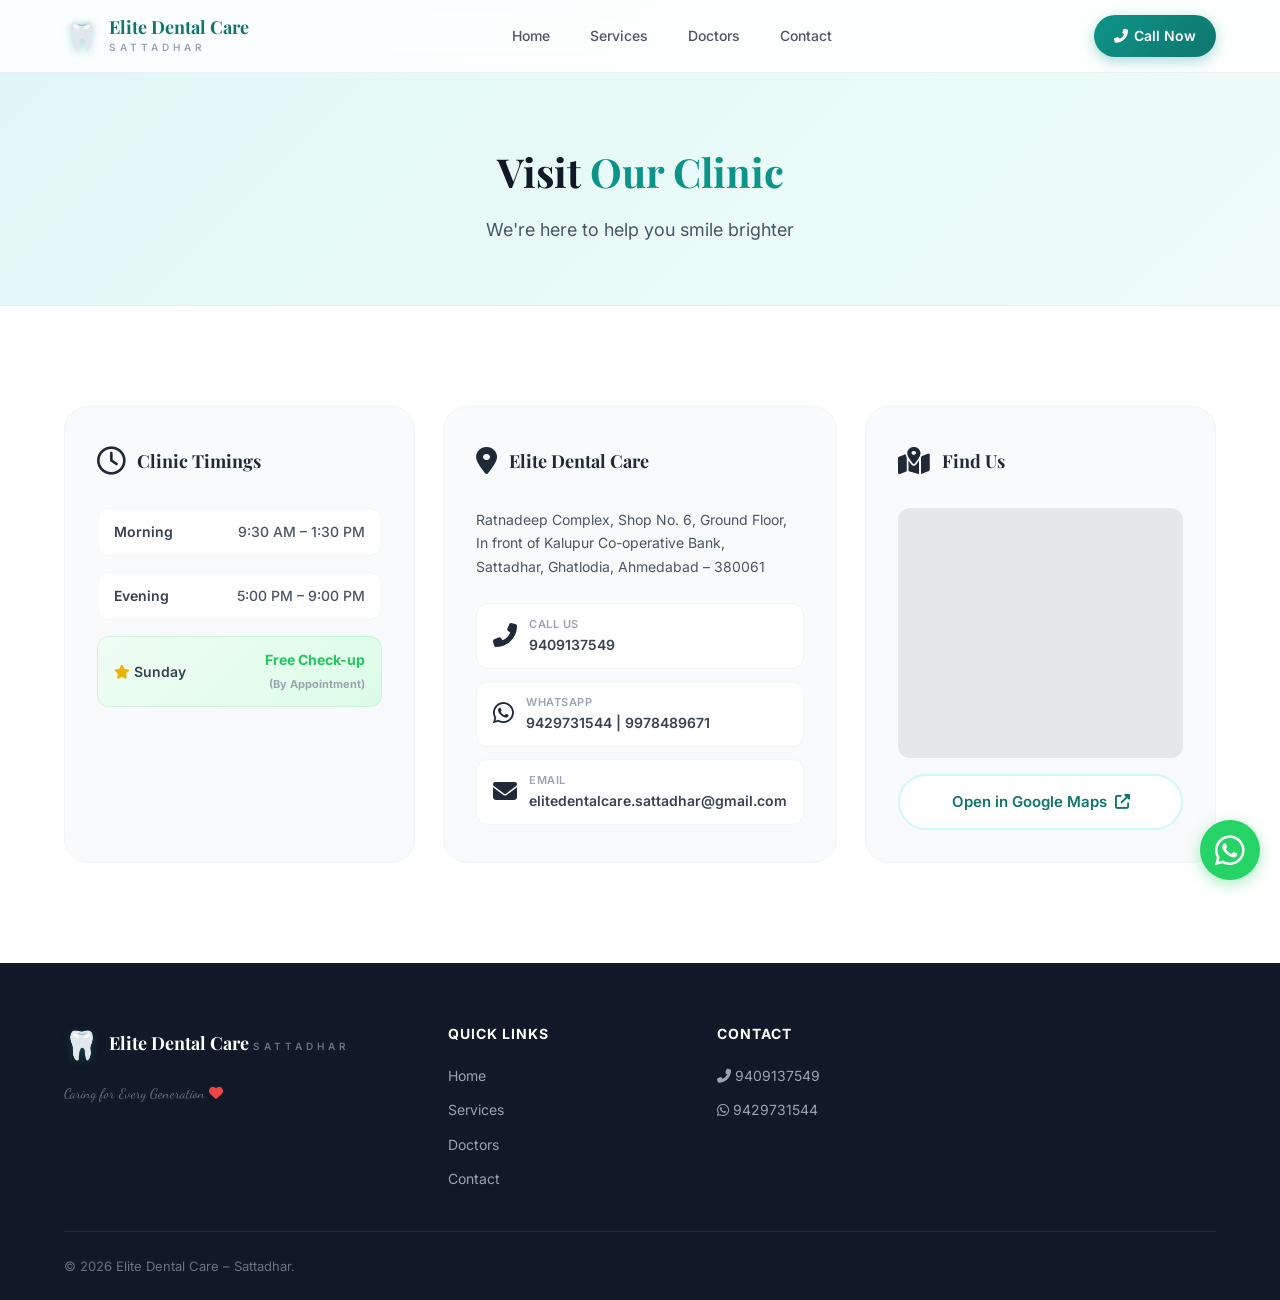
==== contact.html @ c283d9a6 "Update layout: multi-page, Google Maps link, WhatsApp icons, mobile responsive" ====
<!DOCTYPE html>
<html lang="en">
<head>
    <meta charset="UTF-8">
    <meta name="viewport" content="width=device-width, initial-scale=1.0, maximum-scale=1.0, user-scalable=no">
    <title>Contact | Elite Dental Care - Sattadhar</title>
    <link href="https://fonts.googleapis.com/css2?family=Playfair+Display:wght@400;600;700;800&family=Inter:wght@300;400;500;600;700&family=Dancing+Script:wght@400;600;700&display=swap" rel="stylesheet">
    <link rel="stylesheet" href="https://cdnjs.cloudflare.com/ajax/libs/font-awesome/6.4.0/css/all.min.css">
    <link rel="stylesheet" href="style.css">
</head>
<body class="page-contact">
    <!-- Navigation -->
    <nav class="navbar scrolled" id="navbar">
        <div class="nav-container">
            <a href="index.html" class="nav-logo">
                <span class="logo-icon">🦷</span>
                <div class="logo-text">
                    <span class="logo-name">Elite Dental Care</span>
                    <span class="logo-sub">SATTADHAR</span>
                </div>
            </a>
            <ul class="nav-links" id="navLinks">
                <li><a href="index.html">Home</a></li>
                <li><a href="services.html">Services</a></li>
                <li><a href="doctors.html">Doctors</a></li>
                <li><a href="contact.html" class="active">Contact</a></li>
            </ul>
            <a href="tel:9409137549" class="nav-cta"><i class="fas fa-phone-alt"></i> Call Now</a>
            <button class="nav-toggle" id="navToggle">
                <span></span><span></span><span></span>
            </button>
        </div>
    </nav>

    <div class="page-header">
        <div class="container">
            <h1>Visit <span>Our Clinic</span></h1>
            <p>We're here to help you smile brighter</p>
        </div>
    </div>

    <!-- Clinic Timings & Contact -->
    <section class="contact-section">
        <div class="container">
            <div class="contact-grid">
                <!-- Timings Card -->
                <div class="contact-card timings-card reveal">
                    <div class="card-header">
                        <span class="card-icon"><i class="far fa-clock"></i></span>
                        <h3>Clinic Timings</h3>
                    </div>
                    <div class="timings-list">
                        <div class="timing-row">
                            <span class="timing-label">Morning</span>
                            <span class="timing-value">9:30 AM – 1:30 PM</span>
                        </div>
                        <div class="timing-row">
                            <span class="timing-label">Evening</span>
                            <span class="timing-value">5:00 PM – 9:00 PM</span>
                        </div>
                        <div class="timing-row sunday">
                            <span class="timing-label"><i class="fas fa-star" style="color:#eab308;"></i> Sunday</span>
                            <span class="timing-value highlight">Free Check-up<br><small>(By Appointment)</small></span>
                        </div>
                    </div>
                </div>

                <!-- Contact Card -->
                <div class="contact-card info-card reveal">
                    <div class="card-header">
                        <span class="card-icon"><i class="fas fa-map-marker-alt"></i></span>
                        <h3>Elite Dental Care</h3>
                    </div>
                    <p class="address">
                        Ratnadeep Complex, Shop No. 6, Ground Floor,<br>
                        In front of Kalupur Co-operative Bank,<br>
                        Sattadhar, Ghatlodia, Ahmedabad – 380061
                    </p>
                    <div class="contact-links">
                        <a href="tel:9409137549" class="contact-link">
                            <span class="link-icon"><i class="fas fa-phone-alt"></i></span>
                            <div>
                                <span class="link-label">Call Us</span>
                                <span class="link-value">9409137549</span>
                            </div>
                        </a>
                        <a href="https://wa.me/919429731544" class="contact-link whatsapp">
                            <span class="link-icon"><i class="fab fa-whatsapp"></i></span>
                            <div>
                                <span class="link-label">WhatsApp</span>
                                <span class="link-value">9429731544 | 9978489671</span>
                            </div>
                        </a>
                        <a href="mailto:elitedentalcare.sattadhar@gmail.com" class="contact-link email">
                            <span class="link-icon"><i class="fas fa-envelope"></i></span>
                            <div>
                                <span class="link-label">Email</span>
                                <span class="link-value">elitedentalcare.sattadhar@gmail.com</span>
                            </div>
                        </a>
                    </div>
                </div>

                <!-- Map Card -->
                <div class="contact-card map-card reveal">
                    <div class="card-header">
                        <span class="card-icon"><i class="fas fa-map-marked-alt"></i></span>
                        <h3>Find Us</h3>
                    </div>
                    <div class="map-placeholder">
                        <iframe 
                            src="https://maps.google.com/maps?q=23.062397,72.533981&z=15&output=embed"
                            width="100%" 
                            height="250" 
                            style="border:0; border-radius: 12px;" 
                            allowfullscreen="" 
                            loading="lazy">
                        </iframe>
                    </div>
                    <a href="https://maps.google.com/?q=23.062397,72.533981" target="_blank" class="btn btn-map">
                        Open in Google Maps <i class="fas fa-external-link-alt"></i>
                    </a>
                </div>
            </div>
        </div>
    </section>

    <!-- Footer -->
    <footer class="footer">
        <div class="container">
            <div class="footer-grid">
                <div class="footer-brand">
                    <div class="footer-logo">
                        <span class="logo-icon">🦷</span>
                        <div>
                            <span class="logo-name">Elite Dental Care</span>
                            <span class="logo-sub">SATTADHAR</span>
                        </div>
                    </div>
                    <p class="footer-tagline script-font">Caring for Every Generation <i class="fas fa-heart" style="color: #ef4444;"></i></p>
                </div>
                <div class="footer-links-group">
                    <h4>Quick Links</h4>
                    <ul>
                        <li><a href="index.html">Home</a></li>
                        <li><a href="services.html">Services</a></li>
                        <li><a href="doctors.html">Doctors</a></li>
                        <li><a href="contact.html">Contact</a></li>
                    </ul>
                </div>
                <div class="footer-links-group">
                    <h4>Contact</h4>
                    <ul>
                        <li><a href="tel:9409137549"><i class="fas fa-phone-alt"></i> 9409137549</a></li>
                        <li><a href="https://wa.me/919429731544"><i class="fab fa-whatsapp"></i> 9429731544</a></li>
                    </ul>
                </div>
            </div>
            <div class="footer-bottom">
                <p>© 2026 Elite Dental Care – Sattadhar.</p>
            </div>
        </div>
    </footer>

    <!-- Floating WhatsApp Button -->
    <a href="https://wa.me/919429731544" class="whatsapp-float" target="_blank">
        <i class="fab fa-whatsapp wa-icon"></i>
    </a>
    <script src="script.js"></script>
</body>
</html>
---- style.css ----
/* ============================================
   ELITE DENTAL CARE - PREMIUM WEBSITE STYLES
   ============================================ */

/* CSS Custom Properties */
:root {
    --primary: #0d9488;
    --primary-light: #14b8a6;
    --primary-dark: #0f766e;
    --primary-50: #f0fdfa;
    --primary-100: #ccfbf1;
    --secondary: #1e3a5f;
    --secondary-light: #2d5a8e;
    --accent: #f59e0b;
    --accent-light: #fbbf24;
    --green: #22c55e;
    --green-light: #86efac;
    --red: #ef4444;
    --white: #ffffff;
    --gray-50: #f9fafb;
    --gray-100: #f3f4f6;
    --gray-200: #e5e7eb;
    --gray-300: #d1d5db;
    --gray-400: #9ca3af;
    --gray-500: #6b7280;
    --gray-600: #4b5563;
    --gray-700: #374151;
    --gray-800: #1f2937;
    --gray-900: #111827;
    --shadow-sm: 0 1px 2px rgba(0,0,0,0.05);
    --shadow: 0 4px 6px -1px rgba(0,0,0,0.1), 0 2px 4px -2px rgba(0,0,0,0.1);
    --shadow-md: 0 10px 15px -3px rgba(0,0,0,0.1), 0 4px 6px -4px rgba(0,0,0,0.1);
    --shadow-lg: 0 20px 25px -5px rgba(0,0,0,0.1), 0 8px 10px -6px rgba(0,0,0,0.1);
    --shadow-xl: 0 25px 50px -12px rgba(0,0,0,0.25);
    --radius-sm: 8px;
    --radius: 12px;
    --radius-lg: 16px;
    --radius-xl: 24px;
    --radius-full: 9999px;
    --font-display: 'Playfair Display', Georgia, serif;
    --font-body: 'Inter', -apple-system, BlinkMacSystemFont, sans-serif;
    --font-script: 'Dancing Script', cursive;
    --transition: all 0.3s cubic-bezier(0.4, 0, 0.2, 1);
}

/* Reset & Base */
*, *::before, *::after {
    margin: 0;
    padding: 0;
    box-sizing: border-box;
}

html {
    scroll-behavior: smooth;
    scroll-padding-top: 80px;
}

body {
    font-family: var(--font-body);
    color: var(--gray-800);
    line-height: 1.6;
    background: var(--white);
    overflow-x: hidden;
}

.container {
    max-width: 1200px;
    margin: 0 auto;
    padding: 0 24px;
}

.script-font {
    font-family: var(--font-script);
}

/* ============================================
   NAVBAR
   ============================================ */
.navbar {
    position: fixed;
    top: 0;
    left: 0;
    right: 0;
    z-index: 1000;
    background: rgba(255,255,255,0.85);
    backdrop-filter: blur(20px);
    -webkit-backdrop-filter: blur(20px);
    border-bottom: 1px solid rgba(0,0,0,0.06);
    transition: var(--transition);
}

.navbar.scrolled {
    background: rgba(255,255,255,0.95);
    box-shadow: var(--shadow);
}

.nav-container {
    max-width: 1200px;
    margin: 0 auto;
    padding: 0 24px;
    display: flex;
    align-items: center;
    justify-content: space-between;
    height: 72px;
}

.nav-logo {
    display: flex;
    align-items: center;
    gap: 10px;
    text-decoration: none;
    color: var(--gray-900);
}

.logo-icon {
    font-size: 28px;
    filter: drop-shadow(0 2px 4px rgba(13,148,136,0.3));
}

.logo-text {
    display: flex;
    flex-direction: column;
}

.logo-name {
    font-family: var(--font-display);
    font-weight: 700;
    font-size: 18px;
    color: var(--primary-dark);
    line-height: 1.2;
}

.logo-sub {
    font-size: 10px;
    font-weight: 600;
    letter-spacing: 4px;
    color: var(--gray-400);
    text-transform: uppercase;
}

.nav-links {
    display: flex;
    list-style: none;
    gap: 8px;
}

.nav-links a {
    text-decoration: none;
    color: var(--gray-600);
    font-weight: 500;
    font-size: 14px;
    padding: 8px 16px;
    border-radius: var(--radius-full);
    transition: var(--transition);
}

.nav-links a:hover {
    color: var(--primary);
    background: var(--primary-50);
}

.nav-cta {
    display: inline-flex;
    align-items: center;
    gap: 6px;
    padding: 10px 20px;
    background: linear-gradient(135deg, var(--primary), var(--primary-dark));
    color: white;
    text-decoration: none;
    font-weight: 600;
    font-size: 14px;
    border-radius: var(--radius-full);
    transition: var(--transition);
    box-shadow: 0 4px 14px rgba(13,148,136,0.35);
}

.nav-cta:hover {
    transform: translateY(-2px);
    box-shadow: 0 6px 20px rgba(13,148,136,0.45);
}

.nav-toggle {
    display: none;
    flex-direction: column;
    gap: 5px;
    background: none;
    border: none;
    cursor: pointer;
    padding: 4px;
}

.nav-toggle span {
    width: 24px;
    height: 2px;
    background: var(--gray-700);
    border-radius: 2px;
    transition: var(--transition);
}

/* ============================================
   HERO SECTION
   ============================================ */
.hero {
    position: relative;
    min-height: 100vh;
    display: flex;
    align-items: center;
    background: linear-gradient(135deg, #e0f7f5 0%, #f0fdfa 30%, #e8faf6 60%, #d1fae5 100%);
    overflow: hidden;
    padding-top: 72px;
}

.hero-bg-shapes {
    position: absolute;
    inset: 0;
    pointer-events: none;
}

.shape {
    position: absolute;
    border-radius: 50%;
    opacity: 0.15;
}

.shape-1 {
    width: 500px;
    height: 500px;
    background: radial-gradient(circle, var(--primary-light), transparent);
    top: -100px;
    right: -100px;
    animation: float 8s ease-in-out infinite;
}

.shape-2 {
    width: 300px;
    height: 300px;
    background: radial-gradient(circle, var(--accent), transparent);
    bottom: 10%;
    left: 5%;
    animation: float 10s ease-in-out infinite reverse;
}

.shape-3 {
    width: 200px;
    height: 200px;
    background: radial-gradient(circle, var(--green), transparent);
    top: 40%;
    right: 30%;
    animation: float 12s ease-in-out infinite;
}

.hero-container {
    max-width: 1200px;
    margin: 0 auto;
    padding: 60px 24px;
    display: grid;
    grid-template-columns: 1fr 0.8fr;
    gap: 60px;
    align-items: center;
    position: relative;
    z-index: 2;
}

.hero-badge {
    display: inline-flex;
    align-items: center;
    gap: 8px;
    padding: 8px 18px;
    background: rgba(255,255,255,0.8);
    backdrop-filter: blur(10px);
    border-radius: var(--radius-full);
    font-size: 13px;
    font-weight: 600;
    color: var(--primary-dark);
    border: 1px solid rgba(13,148,136,0.15);
    margin-bottom: 24px;
}

.badge-dot {
    width: 8px;
    height: 8px;
    background: var(--green);
    border-radius: 50%;
    animation: pulse-dot 2s ease-in-out infinite;
}

.hero-title {
    font-family: var(--font-display);
    font-size: clamp(42px, 5vw, 64px);
    font-weight: 800;
    color: var(--gray-900);
    line-height: 1.1;
    margin-bottom: 16px;
}

.title-accent {
    background: linear-gradient(135deg, var(--primary), var(--primary-dark));
    -webkit-background-clip: text;
    -webkit-text-fill-color: transparent;
    background-clip: text;
}

.hero-tagline {
    font-family: var(--font-script);
    font-size: 28px;
    color: var(--primary);
    margin-bottom: 12px;
}

.hero-subtitle {
    font-size: 18px;
    color: var(--gray-500);
    font-weight: 400;
    margin-bottom: 32px;
}

.hero-cta {
    display: flex;
    gap: 16px;
    margin-bottom: 48px;
    flex-wrap: wrap;
}

.btn {
    display: inline-flex;
    align-items: center;
    gap: 8px;
    padding: 14px 28px;
    font-weight: 600;
    font-size: 15px;
    border-radius: var(--radius-full);
    text-decoration: none;
    transition: var(--transition);
    cursor: pointer;
    border: none;
    font-family: var(--font-body);
}

.btn-primary {
    background: linear-gradient(135deg, var(--primary), var(--primary-dark));
    color: white;
    box-shadow: 0 4px 14px rgba(13,148,136,0.35);
}

.btn-primary:hover {
    transform: translateY(-3px);
    box-shadow: 0 8px 25px rgba(13,148,136,0.45);
}

.btn-outline {
    background: rgba(255,255,255,0.8);
    color: var(--primary-dark);
    border: 2px solid rgba(13,148,136,0.2);
}

.btn-outline:hover {
    background: var(--primary-50);
    border-color: var(--primary);
    transform: translateY(-2px);
}

.btn-lg {
    padding: 18px 36px;
    font-size: 16px;
}

.hero-stats {
    display: flex;
    align-items: center;
    gap: 24px;
    padding: 20px 28px;
    background: rgba(255,255,255,0.7);
    backdrop-filter: blur(10px);
    border-radius: var(--radius-lg);
    border: 1px solid rgba(255,255,255,0.8);
    width: fit-content;
}

.stat {
    text-align: center;
}

.stat-number {
    display: block;
    font-family: var(--font-display);
    font-size: 28px;
    font-weight: 700;
    color: var(--primary-dark);
}

.stat-label {
    font-size: 12px;
    color: var(--gray-500);
    font-weight: 500;
    text-transform: uppercase;
    letter-spacing: 1px;
}

.stat-divider {
    width: 1px;
    height: 40px;
    background: var(--gray-200);
}

/* Hero Visual */
.hero-visual {
    display: flex;
    justify-content: center;
    align-items: center;
}

.hero-card {
    position: relative;
    width: 340px;
    height: 340px;
    background: linear-gradient(135deg, rgba(255,255,255,0.9), rgba(240,253,250,0.8));
    border-radius: 50%;
    display: flex;
    align-items: center;
    justify-content: center;
    box-shadow: 
        0 20px 60px rgba(13,148,136,0.15),
        inset 0 -5px 20px rgba(13,148,136,0.05);
    border: 3px solid rgba(255,255,255,0.8);
}

.tooth-3d {
    font-size: 120px;
    filter: drop-shadow(0 10px 20px rgba(13,148,136,0.2));
    animation: tooth-bob 4s ease-in-out infinite;
}

.sparkles {
    position: absolute;
    inset: 0;
}

.sparkle {
    position: absolute;
    font-size: 24px;
    animation: sparkle 3s ease-in-out infinite;
}

.s1 { top: 10%; right: 15%; animation-delay: 0s; }
.s2 { bottom: 20%; left: 10%; animation-delay: 1s; }
.s3 { top: 50%; right: 5%; animation-delay: 2s; }

.hero-wave {
    position: absolute;
    bottom: -1px;
    left: 0;
    right: 0;
    z-index: 3;
}

.hero-wave svg {
    display: block;
    width: 100%;
}

/* ============================================
   OFFER SECTION
   ============================================ */
.offer-section {
    padding: 80px 0;
    background: var(--white);
}

.offer-card {
    position: relative;
    background: linear-gradient(135deg, #fffbeb 0%, #fef3c7 50%, #fff7ed 100%);
    border-radius: var(--radius-xl);
    padding: 48px;
    overflow: hidden;
    border: 2px solid rgba(245,158,11,0.15);
    box-shadow: var(--shadow-lg);
}

.offer-ribbon {
    position: absolute;
    top: 24px;
    right: -35px;
    background: linear-gradient(135deg, var(--red), #dc2626);
    color: white;
    font-size: 11px;
    font-weight: 700;
    padding: 6px 40px;
    transform: rotate(45deg);
    letter-spacing: 2px;
    box-shadow: 0 2px 10px rgba(239,68,68,0.3);
}

.offer-content {
    display: grid;
    grid-template-columns: 1fr 1fr;
    gap: 40px;
    align-items: center;
}

.offer-emoji {
    font-size: 48px;
    display: block;
    margin-bottom: 16px;
}

.offer-title {
    font-family: var(--font-display);
    font-size: 32px;
    font-weight: 700;
    color: var(--gray-900);
    margin-bottom: 12px;
}

.offer-title span {
    color: var(--accent);
}

.offer-subtitle {
    font-size: 16px;
    color: var(--gray-600);
    margin-bottom: 8px;
}

.offer-quote {
    font-family: var(--font-script);
    font-size: 22px;
    color: var(--primary);
    margin-top: 8px;
}

.offer-right {
    display: flex;
    gap: 24px;
    align-items: center;
}

.offer-item {
    flex: 1;
    background: rgba(255,255,255,0.8);
    backdrop-filter: blur(10px);
    border-radius: var(--radius-lg);
    padding: 28px 20px;
    text-align: center;
    border: 2px solid rgba(245,158,11,0.1);
    transition: var(--transition);
}

.offer-item:hover {
    transform: translateY(-4px);
    box-shadow: var(--shadow-md);
}

.offer-icon {
    font-size: 40px;
    margin-bottom: 12px;
}

.offer-free {
    display: block;
    font-family: var(--font-display);
    font-size: 28px;
    font-weight: 800;
    color: var(--green);
    margin-bottom: 4px;
}

.offer-name {
    font-size: 14px;
    font-weight: 600;
    color: var(--gray-700);
}

.offer-divider {
    width: 2px;
    height: 60px;
    background: linear-gradient(to bottom, transparent, var(--accent-light), transparent);
}

.offer-footer {
    display: flex;
    align-items: center;
    justify-content: space-between;
    margin-top: 32px;
    padding-top: 24px;
    border-top: 2px dashed rgba(245,158,11,0.2);
}

.offer-timer {
    font-size: 18px;
    font-weight: 700;
    color: var(--red);
    animation: pulse 2s ease-in-out infinite;
}

.btn-offer {
    background: linear-gradient(135deg, var(--accent), #d97706);
    color: white;
    box-shadow: 0 4px 14px rgba(245,158,11,0.35);
}

.btn-offer:hover {
    transform: translateY(-3px);
    box-shadow: 0 8px 25px rgba(245,158,11,0.45);
}

/* ============================================
   SERVICES SECTION
   ============================================ */
.services-section {
    padding: 100px 0;
    background: var(--gray-50);
}

.section-header {
    text-align: center;
    margin-bottom: 60px;
}

.section-tag {
    display: inline-block;
    padding: 6px 16px;
    background: var(--primary-100);
    color: var(--primary-dark);
    font-size: 13px;
    font-weight: 600;
    border-radius: var(--radius-full);
    margin-bottom: 16px;
    letter-spacing: 0.5px;
}

.section-title {
    font-family: var(--font-display);
    font-size: clamp(32px, 4vw, 44px);
    font-weight: 700;
    color: var(--gray-900);
    margin-bottom: 12px;
}

.section-title span {
    color: var(--primary);
}

.section-desc {
    font-size: 16px;
    color: var(--gray-500);
    max-width: 500px;
    margin: 0 auto;
}

.services-grid {
    display: grid;
    grid-template-columns: repeat(4, 1fr);
    gap: 24px;
}

.service-card {
    background: var(--white);
    border-radius: var(--radius-lg);
    padding: 32px 24px;
    text-align: center;
    border: 1px solid var(--gray-100);
    transition: var(--transition);
    cursor: default;
}

.service-card:hover {
    transform: translateY(-8px);
    box-shadow: var(--shadow-lg);
    border-color: var(--primary-100);
}

.service-icon-wrap {
    width: 72px;
    height: 72px;
    background: linear-gradient(135deg, var(--primary-50), var(--primary-100));
    border-radius: var(--radius-lg);
    display: flex;
    align-items: center;
    justify-content: center;
    margin: 0 auto 20px;
    transition: var(--transition);
}

.service-card:hover .service-icon-wrap {
    background: linear-gradient(135deg, var(--primary), var(--primary-dark));
    transform: scale(1.1) rotate(-5deg);
}

.service-icon {
    font-size: 32px;
    transition: var(--transition);
}

.service-card:hover .service-icon {
    filter: brightness(2);
}

.service-card h3 {
    font-family: var(--font-display);
    font-size: 17px;
    font-weight: 700;
    color: var(--gray-800);
    margin-bottom: 10px;
}

.service-card p {
    font-size: 13px;
    color: var(--gray-500);
    line-height: 1.6;
}

/* ============================================
   WHY CHOOSE US
   ============================================ */
.why-section {
    padding: 100px 0;
    background: var(--white);
}

.why-grid {
    display: grid;
    grid-template-columns: 1fr 1fr;
    gap: 80px;
    align-items: center;
}

.why-list {
    display: flex;
    flex-direction: column;
    gap: 24px;
    margin-top: 32px;
}

.why-item {
    display: flex;
    gap: 16px;
    padding: 20px;
    background: var(--gray-50);
    border-radius: var(--radius);
    transition: var(--transition);
    border: 1px solid transparent;
}

.why-item:hover {
    background: var(--primary-50);
    border-color: var(--primary-100);
    transform: translateX(8px);
}

.why-check {
    font-size: 24px;
    flex-shrink: 0;
}

.why-item h4 {
    font-size: 16px;
    font-weight: 700;
    color: var(--gray-800);
    margin-bottom: 4px;
}

.why-item p {
    font-size: 14px;
    color: var(--gray-500);
}

.why-visual {
    display: flex;
    justify-content: center;
}

.why-card-stack {
    position: relative;
    width: 300px;
    height: 350px;
}

.why-stat-card {
    position: absolute;
    background: var(--white);
    border-radius: var(--radius-lg);
    padding: 28px 32px;
    display: flex;
    align-items: center;
    gap: 16px;
    box-shadow: var(--shadow-lg);
    border: 1px solid var(--gray-100);
    transition: var(--transition);
}

.why-stat-card:hover {
    transform: scale(1.05);
}

.big-emoji {
    font-size: 40px;
}

.card-text {
    font-weight: 700;
    font-size: 16px;
    color: var(--gray-700);
}

.card-1 {
    top: 0;
    left: 0;
    z-index: 3;
    animation: card-float 6s ease-in-out infinite;
}

.card-2 {
    top: 110px;
    left: 40px;
    z-index: 2;
    animation: card-float 6s ease-in-out infinite 1s;
}

.card-3 {
    top: 220px;
    left: 10px;
    z-index: 1;
    animation: card-float 6s ease-in-out infinite 2s;
}

/* ============================================
   DOCTORS SECTION
   ============================================ */
.doctors-section {
    padding: 100px 0;
    background: linear-gradient(135deg, #f0fdfa, #ecfdf5);
}

.doctors-grid {
    display: grid;
    grid-template-columns: repeat(2, 1fr);
    gap: 40px;
    max-width: 900px;
    margin: 0 auto;
}

.doctor-card {
    background: var(--white);
    border-radius: var(--radius-xl);
    overflow: hidden;
    box-shadow: var(--shadow-md);
    border: 1px solid rgba(13,148,136,0.08);
    transition: var(--transition);
}

.doctor-card:hover {
    transform: translateY(-8px);
    box-shadow: var(--shadow-xl);
}

.doctor-image {
    position: relative;
    background: linear-gradient(135deg, var(--primary-100), var(--primary-50));
    padding: 0;
    display: flex;
    justify-content: center;
    overflow: hidden;
    height: 300px;
}

.doctor-photo {
    width: 100%;
    height: 100%;
    object-fit: cover;
    object-position: top center;
    transition: transform 0.5s cubic-bezier(0.4, 0, 0.2, 1);
}

.doctor-card:hover .doctor-photo {
    transform: scale(1.05);
}

.doctor-avatar {
    font-size: 80px;
    filter: drop-shadow(0 4px 8px rgba(0,0,0,0.1));
}

.doctor-badge {
    position: absolute;
    top: 16px;
    right: 16px;
    background: linear-gradient(135deg, var(--primary), var(--primary-dark));
    color: white;
    font-size: 12px;
    font-weight: 700;
    padding: 4px 12px;
    border-radius: var(--radius-full);
}

.doctor-info {
    padding: 28px;
}

.doctor-info h3 {
    font-family: var(--font-display);
    font-size: 22px;
    font-weight: 700;
    color: var(--gray-900);
    margin-bottom: 4px;
}

.doctor-degree {
    display: inline-block;
    font-size: 13px;
    font-weight: 600;
    color: var(--primary);
    margin-bottom: 8px;
}

.doctor-specialty {
    font-size: 14px;
    color: var(--gray-500);
    line-height: 1.5;
    margin-bottom: 16px;
}

.doctor-tags {
    display: flex;
    gap: 8px;
    flex-wrap: wrap;
}

.tag {
    padding: 4px 12px;
    background: var(--primary-50);
    color: var(--primary-dark);
    font-size: 12px;
    font-weight: 600;
    border-radius: var(--radius-full);
}

/* ============================================
   MARQUEE SECTION
   ============================================ */
.marquee-section {
    padding: 20px 0;
    background: linear-gradient(135deg, var(--primary), var(--primary-dark));
    overflow: hidden;
}

.marquee-track {
    display: flex;
    overflow: hidden;
}

.marquee-content {
    display: flex;
    align-items: center;
    gap: 32px;
    animation: marquee 25s linear infinite;
    white-space: nowrap;
}

.marquee-item {
    color: white;
    font-weight: 600;
    font-size: 15px;
    white-space: nowrap;
}

.marquee-dot {
    color: rgba(255,255,255,0.4);
    font-size: 12px;
}

/* ============================================
   CONTACT SECTION
   ============================================ */
.contact-section {
    padding: 100px 0;
    background: var(--white);
}

.contact-grid {
    display: grid;
    grid-template-columns: repeat(3, 1fr);
    gap: 28px;
}

.contact-card {
    background: var(--gray-50);
    border-radius: var(--radius-xl);
    padding: 32px;
    border: 1px solid var(--gray-100);
    transition: var(--transition);
}

.contact-card:hover {
    box-shadow: var(--shadow-md);
    border-color: var(--primary-100);
}

.card-header {
    display: flex;
    align-items: center;
    gap: 12px;
    margin-bottom: 24px;
}

.card-icon {
    font-size: 28px;
}

.card-header h3 {
    font-family: var(--font-display);
    font-size: 18px;
    font-weight: 700;
    color: var(--gray-800);
}

.timings-list {
    display: flex;
    flex-direction: column;
    gap: 16px;
}

.timing-row {
    display: flex;
    justify-content: space-between;
    align-items: center;
    padding: 12px 16px;
    background: var(--white);
    border-radius: var(--radius);
    border: 1px solid var(--gray-100);
}

.timing-label {
    font-weight: 600;
    color: var(--gray-700);
    font-size: 14px;
}

.timing-value {
    font-weight: 500;
    color: var(--gray-600);
    font-size: 14px;
    text-align: right;
}

.timing-value.highlight {
    color: var(--green);
    font-weight: 700;
}

.timing-value small {
    font-size: 11px;
    color: var(--gray-400);
}

.timing-row.sunday {
    background: linear-gradient(135deg, #f0fdf4, #dcfce7);
    border-color: rgba(34,197,94,0.15);
}

.address {
    font-size: 14px;
    color: var(--gray-600);
    line-height: 1.7;
    margin-bottom: 24px;
}

.contact-links {
    display: flex;
    flex-direction: column;
    gap: 12px;
}

.contact-link {
    display: flex;
    align-items: center;
    gap: 12px;
    padding: 12px 16px;
    background: var(--white);
    border-radius: var(--radius);
    text-decoration: none;
    color: inherit;
    border: 1px solid var(--gray-100);
    transition: var(--transition);
}

.contact-link:hover {
    transform: translateX(4px);
    border-color: var(--primary-100);
    background: var(--primary-50);
}

.contact-link.whatsapp:hover {
    border-color: rgba(34,197,94,0.3);
    background: #f0fdf4;
}

.link-icon {
    font-size: 24px;
}

.link-label {
    display: block;
    font-size: 11px;
    color: var(--gray-400);
    font-weight: 600;
    text-transform: uppercase;
    letter-spacing: 0.5px;
}

.link-value {
    display: block;
    font-size: 14px;
    font-weight: 600;
    color: var(--gray-700);
}

.map-placeholder {
    margin-bottom: 16px;
    border-radius: var(--radius);
    overflow: hidden;
    background: var(--gray-200);
    min-height: 200px;
    display: flex;
    align-items: center;
    justify-content: center;
}

.btn-map {
    width: 100%;
    justify-content: center;
    background: var(--white);
    color: var(--primary-dark);
    border: 2px solid var(--primary-100);
}

.btn-map:hover {
    background: var(--primary-50);
    transform: translateY(-2px);
}

/* ============================================
   CTA SECTION
   ============================================ */
.cta-section {
    padding: 80px 0;
    background: linear-gradient(135deg, #f0fdfa, #ecfdf5, #d1fae5);
}

.cta-card {
    text-align: center;
    padding: 60px 40px;
    background: var(--white);
    border-radius: var(--radius-xl);
    box-shadow: var(--shadow-lg);
    border: 1px solid rgba(13,148,136,0.08);
}

.cta-card h2 {
    font-family: var(--font-display);
    font-size: clamp(28px, 4vw, 40px);
    color: var(--gray-900);
    margin-bottom: 12px;
}

.cta-card h2 .script-font {
    color: var(--primary);
}

.cta-card p {
    font-size: 16px;
    color: var(--gray-500);
    margin-bottom: 32px;
}

.cta-buttons {
    display: flex;
    gap: 16px;
    justify-content: center;
    flex-wrap: wrap;
}

.btn-whatsapp {
    background: linear-gradient(135deg, #22c55e, #16a34a);
    color: white;
    box-shadow: 0 4px 14px rgba(34,197,94,0.35);
}

.btn-whatsapp:hover {
    transform: translateY(-3px);
    box-shadow: 0 8px 25px rgba(34,197,94,0.45);
}

/* ============================================
   FOOTER
   ============================================ */
.footer {
    background: var(--gray-900);
    color: var(--gray-300);
    padding: 60px 0 0;
}

.footer-grid {
    display: grid;
    grid-template-columns: 1.5fr 1fr 1fr 1fr;
    gap: 40px;
    padding-bottom: 40px;
    border-bottom: 1px solid rgba(255,255,255,0.08);
}

.footer-logo {
    display: flex;
    align-items: center;
    gap: 10px;
    margin-bottom: 16px;
}

.footer-logo .logo-name {
    color: white;
}

.footer-logo .logo-sub {
    color: var(--gray-500);
}

.footer-tagline {
    font-size: 20px;
    color: var(--primary-light);
    margin-bottom: 8px;
}

.footer-brand > p:last-child {
    font-size: 14px;
    color: var(--gray-500);
}

.footer-links-group h4 {
    font-size: 14px;
    font-weight: 700;
    color: white;
    text-transform: uppercase;
    letter-spacing: 1px;
    margin-bottom: 20px;
}

.footer-links-group ul {
    list-style: none;
    display: flex;
    flex-direction: column;
    gap: 12px;
}

.footer-links-group li,
.footer-links-group a {
    font-size: 14px;
    color: var(--gray-400);
    text-decoration: none;
    transition: var(--transition);
}

.footer-links-group a:hover {
    color: var(--primary-light);
    padding-left: 4px;
}

.footer-bottom {
    display: flex;
    justify-content: space-between;
    align-items: center;
    padding: 24px 0;
    font-size: 13px;
    color: var(--gray-500);
}

.footer-motto {
    color: var(--primary-light);
    font-weight: 500;
}

/* ============================================
   FLOATING WHATSAPP BUTTON
   ============================================ */
.whatsapp-float {
    position: fixed;
    bottom: 28px;
    right: 28px;
    display: flex;
    align-items: center;
    gap: 10px;
    padding: 14px 24px;
    background: linear-gradient(135deg, #22c55e, #16a34a);
    color: white;
    text-decoration: none;
    border-radius: var(--radius-full);
    font-weight: 600;
    font-size: 14px;
    box-shadow: 0 6px 24px rgba(34,197,94,0.4);
    z-index: 999;
    transition: var(--transition);
    animation: whatsapp-pulse 3s ease-in-out infinite;
}

.whatsapp-float:hover {
    transform: scale(1.05);
    box-shadow: 0 8px 32px rgba(34,197,94,0.5);
}

.wa-icon {
    font-size: 22px;
}

/* ============================================
   ANIMATIONS
   ============================================ */
@keyframes float {
    0%, 100% { transform: translateY(0px) rotate(0deg); }
    50% { transform: translateY(-30px) rotate(5deg); }
}

@keyframes tooth-bob {
    0%, 100% { transform: translateY(0px) rotate(0deg); }
    25% { transform: translateY(-15px) rotate(3deg); }
    75% { transform: translateY(5px) rotate(-2deg); }
}

@keyframes sparkle {
    0%, 100% { opacity: 0; transform: scale(0.5); }
    50% { opacity: 1; transform: scale(1.2); }
}

@keyframes pulse-dot {
    0%, 100% { opacity: 1; transform: scale(1); }
    50% { opacity: 0.5; transform: scale(1.5); }
}

@keyframes pulse {
    0%, 100% { opacity: 1; }
    50% { opacity: 0.6; }
}

@keyframes card-float {
    0%, 100% { transform: translateY(0px); }
    50% { transform: translateY(-12px); }
}

@keyframes marquee {
    0% { transform: translateX(0); }
    100% { transform: translateX(-50%); }
}

@keyframes whatsapp-pulse {
    0%, 100% { box-shadow: 0 6px 24px rgba(34,197,94,0.4); }
    50% { box-shadow: 0 6px 32px rgba(34,197,94,0.6); }
}

@keyframes animate-float {
    0%, 100% { transform: translateY(0); }
    50% { transform: translateY(-20px); }
}

/* Scroll Animations */
.animate-fade-in {
    opacity: 0;
    animation: fadeIn 0.8s ease forwards;
}

.animate-slide-up {
    opacity: 0;
    transform: translateY(30px);
    animation: slideUp 0.8s ease forwards;
}

.delay-1 { animation-delay: 0.15s; }
.delay-2 { animation-delay: 0.3s; }
.delay-3 { animation-delay: 0.45s; }

.animate-float {
    animation: animate-float 6s ease-in-out infinite;
}

@keyframes fadeIn {
    to { opacity: 1; }
}

@keyframes slideUp {
    to { opacity: 1; transform: translateY(0); }
}

/* Scroll reveal */
.reveal {
    opacity: 0;
    transform: translateY(40px);
    transition: opacity 0.6s ease, transform 0.6s ease;
}

.reveal.visible {
    opacity: 1;
    transform: translateY(0);
}

/* ============================================
   RESPONSIVE DESIGN
   ============================================ */
@media (max-width: 1024px) {
    .services-grid {
        grid-template-columns: repeat(3, 1fr);
    }
    
    .contact-grid {
        grid-template-columns: 1fr 1fr;
    }
    
    .map-card {
        grid-column: span 2;
    }
}

@media (max-width: 768px) {
    .nav-links {
        display: none;
        position: absolute;
        top: 72px;
        left: 0;
        right: 0;
        background: rgba(255,255,255,0.98);
        backdrop-filter: blur(20px);
        flex-direction: column;
        padding: 16px;
        border-bottom: 1px solid var(--gray-100);
        box-shadow: var(--shadow-lg);
    }
    
    .nav-links.active {
        display: flex;
    }
    
    .nav-cta {
        display: none;
    }
    
    .nav-toggle {
        display: flex;
    }
    
    .hero-container {
        grid-template-columns: 1fr;
        text-align: center;
        padding: 40px 24px;
        gap: 40px;
    }
    
    .hero-cta {
        justify-content: center;
    }
    
    .hero-stats {
        margin: 0 auto;
    }
    
    .hero-card {
        width: 250px;
        height: 250px;
    }
    
    .tooth-3d {
        font-size: 80px;
    }
    
    .offer-content {
        grid-template-columns: 1fr;
    }
    
    .offer-card {
        padding: 32px 24px;
    }
    
    .offer-footer {
        flex-direction: column;
        gap: 16px;
        text-align: center;
    }
    
    .services-grid {
        grid-template-columns: repeat(2, 1fr);
        gap: 16px;
    }
    
    .why-grid {
        grid-template-columns: 1fr;
        gap: 40px;
    }
    
    .why-visual {
        order: -1;
    }
    
    .doctors-grid {
        grid-template-columns: 1fr;
        max-width: 450px;
    }
    
    .contact-grid {
        grid-template-columns: 1fr;
    }
    
    .map-card {
        grid-column: span 1;
    }
    
    .footer-grid {
        grid-template-columns: 1fr 1fr;
        gap: 32px;
    }
    
    .footer-bottom {
        flex-direction: column;
        gap: 8px;
        text-align: center;
    }
    
    .whatsapp-float {
        padding: 12px 16px;
    }
    
    .wa-text {
        display: none;
    }
}

@media (max-width: 480px) {
    .services-grid {
        grid-template-columns: 1fr;
    }
    
    .offer-right {
        flex-direction: column;
    }
    
    .offer-divider {
        width: 60px;
        height: 2px;
    }
    
    .hero-stats {
        flex-direction: column;
        gap: 12px;
    }
    
    .stat-divider {
        width: 40px;
        height: 1px;
    }
    
    .footer-grid {
        grid-template-columns: 1fr;
    }
    
    .cta-card {
        padding: 40px 20px;
    }
}

/* Page Header for subpages */
.page-header {
    padding: 140px 0 60px;
    background: linear-gradient(135deg, #e0f7f5 0%, #f0fdfa 100%);
    text-align: center;
    border-bottom: 1px solid var(--primary-100);
}
.page-header h1 {
    font-family: var(--font-display);
    font-size: 40px;
    color: var(--gray-900);
    margin-bottom: 12px;
}
.page-header h1 span {
    color: var(--primary);
}
.page-header p {
    color: var(--gray-600);
    font-size: 18px;
}

/* Enhanced WhatsApp Button */
.whatsapp-float {
    position: fixed;
    bottom: 20px;
    right: 20px;
    width: 60px;
    height: 60px;
    background: #25D366;
    color: white;
    border-radius: 50%;
    display: flex;
    align-items: center;
    justify-content: center;
    font-size: 30px;
    box-shadow: 0 4px 15px rgba(37, 211, 102, 0.4);
    z-index: 1000;
    transition: all 0.3s ease;
    animation: pulse-wa 2s infinite;
}
.whatsapp-float:hover {
    transform: scale(1.1);
    background: #128C7E;
}
.whatsapp-float .wa-text {
    display: none;
}
.whatsapp-float .wa-icon {
    font-size: 34px;
}
@keyframes pulse-wa {
    0% { box-shadow: 0 0 0 0 rgba(37, 211, 102, 0.5); }
    70% { box-shadow: 0 0 0 15px rgba(37, 211, 102, 0); }
    100% { box-shadow: 0 0 0 0 rgba(37, 211, 102, 0); }
}

@media (max-width: 768px) {
    .page-header {
        padding: 120px 20px 40px;
    }
    .page-header h1 {
        font-size: 32px;
    }
}
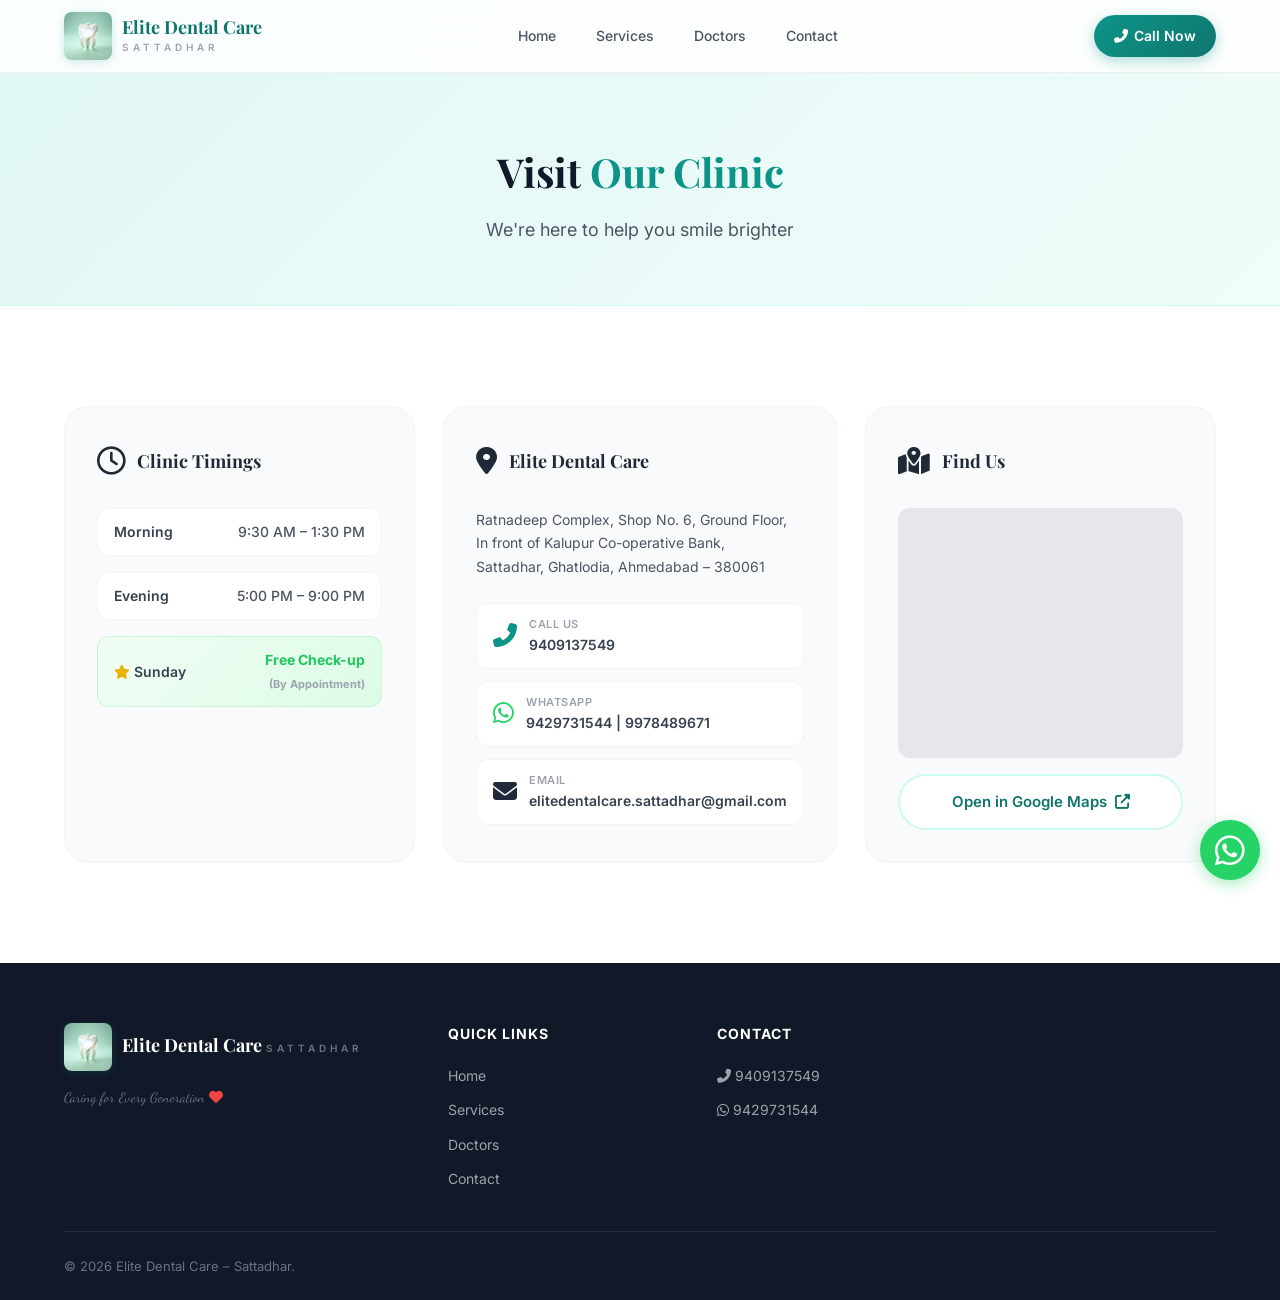
==== commit 413dddb6: "Add premium 3D logo, enhance hero section, update icon colors" ====
--- a/contact.html
+++ b/contact.html
@@ -13,7 +13,7 @@
     <nav class="navbar scrolled" id="navbar">
         <div class="nav-container">
             <a href="index.html" class="nav-logo">
-                <span class="logo-icon">🦷</span>
+                <img src="images/3d-logo.jpg" alt="Elite Dental Care Logo" class="logo-img">
                 <div class="logo-text">
                     <span class="logo-name">Elite Dental Care</span>
                     <span class="logo-sub">SATTADHAR</span>
@@ -131,7 +131,7 @@
             <div class="footer-grid">
                 <div class="footer-brand">
                     <div class="footer-logo">
-                        <span class="logo-icon">🦷</span>
+                        <img src="images/3d-logo.jpg" alt="Elite Dental Care Logo" class="logo-img">
                         <div>
                             <span class="logo-name">Elite Dental Care</span>
                             <span class="logo-sub">SATTADHAR</span>
--- a/style.css
+++ b/style.css
@@ -112,9 +112,12 @@
     color: var(--gray-900);
 }
 
-.logo-icon {
-    font-size: 28px;
-    filter: drop-shadow(0 2px 4px rgba(13,148,136,0.3));
+.logo-img {
+    height: 48px;
+    width: auto;
+    object-fit: contain;
+    border-radius: 8px;
+    filter: drop-shadow(0 2px 4px rgba(13,148,136,0.2));
 }
 
 .logo-text {
@@ -409,25 +412,46 @@
     align-items: center;
 }
 
-.hero-card {
+.hero-premium-card {
     position: relative;
-    width: 340px;
-    height: 340px;
-    background: linear-gradient(135deg, rgba(255,255,255,0.9), rgba(240,253,250,0.8));
+    width: 380px;
+    height: 380px;
+    background: rgba(255, 255, 255, 0.4);
+    backdrop-filter: blur(20px);
     border-radius: 50%;
     display: flex;
     align-items: center;
     justify-content: center;
     box-shadow: 
-        0 20px 60px rgba(13,148,136,0.15),
-        inset 0 -5px 20px rgba(13,148,136,0.05);
-    border: 3px solid rgba(255,255,255,0.8);
-}
-
-.tooth-3d {
-    font-size: 120px;
-    filter: drop-shadow(0 10px 20px rgba(13,148,136,0.2));
-    animation: tooth-bob 4s ease-in-out infinite;
+        0 30px 80px rgba(13,148,136,0.2),
+        inset 0 0 40px rgba(255,255,255,0.8),
+        inset 0 0 20px rgba(13,148,136,0.1);
+    border: 1px solid rgba(255,255,255,0.9);
+    animation: float 6s ease-in-out infinite;
+}
+
+.hero-3d-logo {
+    width: 260px;
+    height: 260px;
+    object-fit: contain;
+    filter: drop-shadow(0 20px 30px rgba(13,148,136,0.3));
+    z-index: 2;
+    border-radius: 24px;
+}
+
+.glow-ring {
+    position: absolute;
+    width: 100%;
+    height: 100%;
+    border-radius: 50%;
+    background: radial-gradient(circle, rgba(20, 184, 166, 0.2) 0%, transparent 70%);
+    animation: pulse-ring 4s ease-in-out infinite;
+    z-index: 1;
+}
+
+@keyframes pulse-ring {
+    0%, 100% { transform: scale(1); opacity: 0.8; }
+    50% { transform: scale(1.1); opacity: 0.4; }
 }
 
 .sparkles {
@@ -1623,3 +1647,21 @@
         font-size: 32px;
     }
 }
+
+/* Explicit Icon Colors */
+.fa-whatsapp {
+    color: #25D366 !important;
+}
+.fa-phone-alt {
+    color: var(--primary) !important;
+}
+.btn-whatsapp .fa-whatsapp,
+.whatsapp-float .fa-whatsapp,
+.nav-cta .fa-phone-alt,
+.btn-primary .fa-phone-alt {
+    color: white !important;
+}
+.footer-links-group .fa-whatsapp,
+.footer-links-group .fa-phone-alt {
+    color: inherit !important;
+}
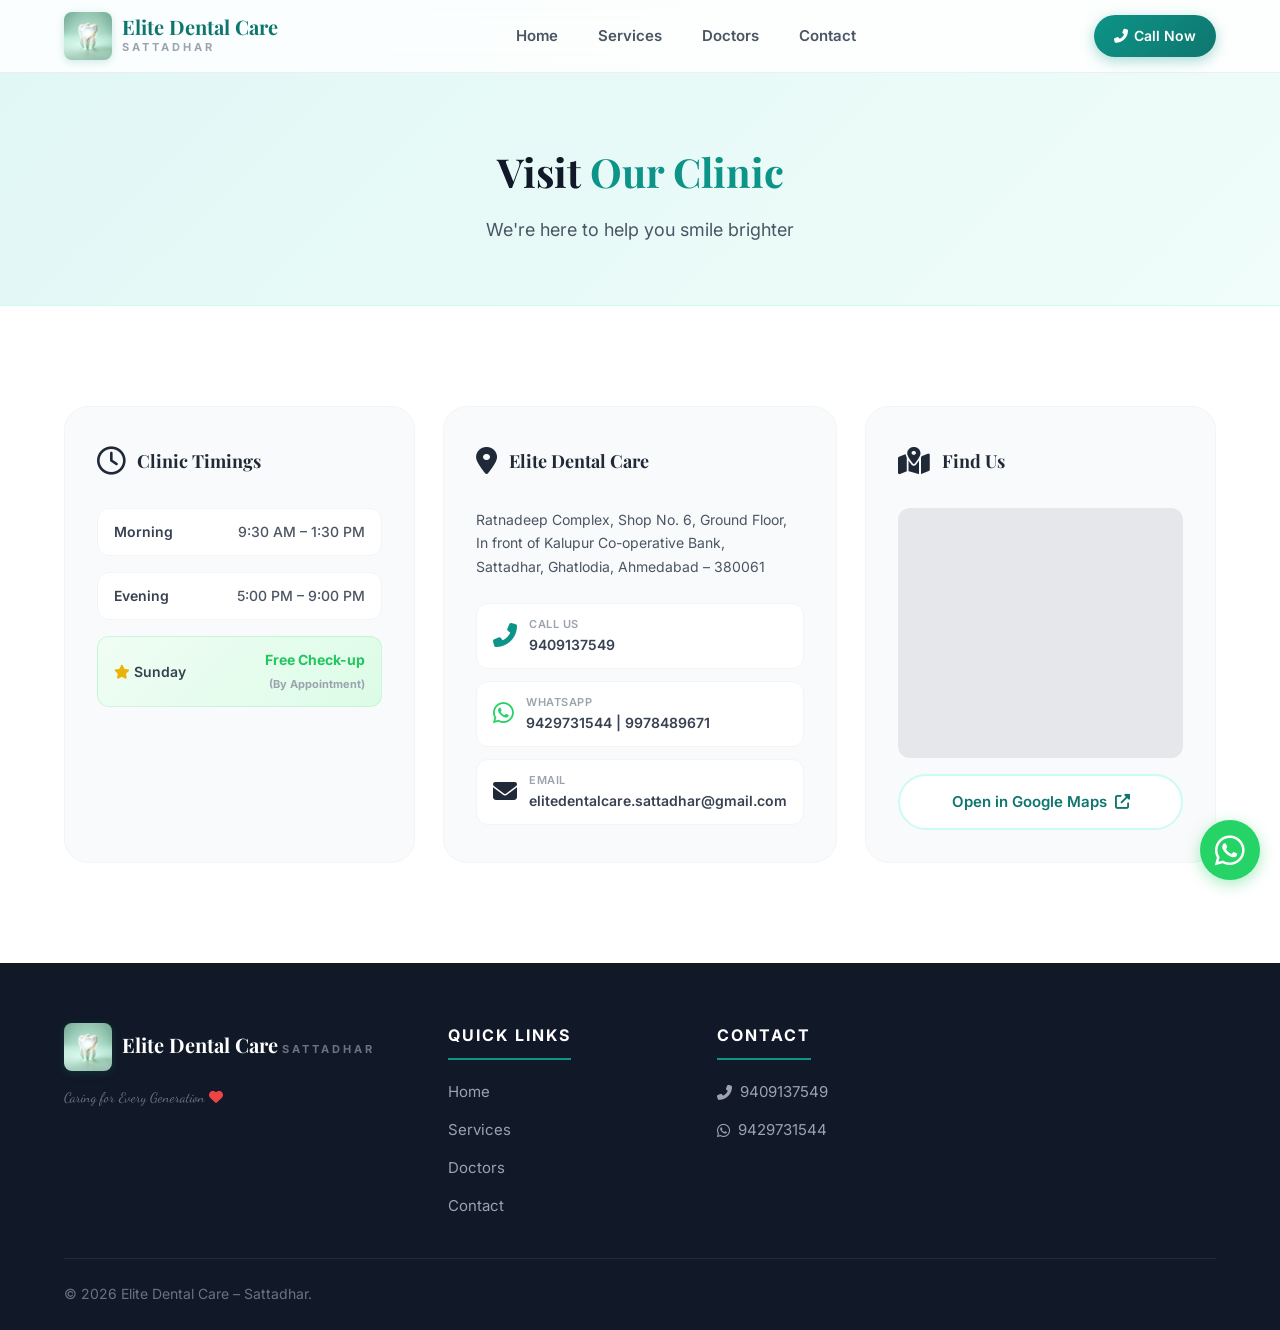
==== commit 993f2df8: "Add favicon, full SEO, Open Graph, JSON-LD schema, improved header/footer fonts" ====
--- a/contact.html
+++ b/contact.html
@@ -3,7 +3,18 @@
 <head>
     <meta charset="UTF-8">
     <meta name="viewport" content="width=device-width, initial-scale=1.0, maximum-scale=1.0, user-scalable=no">
-    <title>Contact | Elite Dental Care - Sattadhar</title>
+    <title>Contact Us | Elite Dental Care Sattadhar – Ahmedabad</title>
+    <meta name="description" content="Contact Elite Dental Care at Sattadhar Cross Road, Ratnadeep Complex, Ahmedabad. Call 9409137549 or WhatsApp 9429731544. Get directions on Google Maps.">
+    <meta name="keywords" content="contact elite dental care, dental clinic sattadhar address, dentist ahmedabad location, elite dental care phone number">
+    <meta name="robots" content="index, follow">
+    <link rel="canonical" href="https://elite-dental-website.vercel.app/contact.html">
+    <link rel="icon" type="image/jpeg" href="images/favicon.jpg">
+    <link rel="apple-touch-icon" href="images/favicon.jpg">
+    <meta name="theme-color" content="#0d9488">
+    <meta property="og:title" content="Contact Elite Dental Care – Sattadhar, Ahmedabad">
+    <meta property="og:description" content="Visit us at Ratnadeep Complex, Sattadhar Cross Road, Ahmedabad. Call or WhatsApp for appointments.">
+    <meta property="og:image" content="https://elite-dental-website.vercel.app/images/3d-logo.jpg">
+    <meta property="og:url" content="https://elite-dental-website.vercel.app/contact.html">
     <link href="https://fonts.googleapis.com/css2?family=Playfair+Display:wght@400;600;700;800&family=Inter:wght@300;400;500;600;700&family=Dancing+Script:wght@400;600;700&display=swap" rel="stylesheet">
     <link rel="stylesheet" href="https://cdnjs.cloudflare.com/ajax/libs/font-awesome/6.4.0/css/all.min.css">
     <link rel="stylesheet" href="style.css">
--- a/style.css
+++ b/style.css
@@ -128,15 +128,15 @@
 .logo-name {
     font-family: var(--font-display);
     font-weight: 700;
-    font-size: 18px;
+    font-size: 20px;
     color: var(--primary-dark);
     line-height: 1.2;
 }
 
 .logo-sub {
-    font-size: 10px;
-    font-weight: 600;
-    letter-spacing: 4px;
+    font-size: 11px;
+    font-weight: 700;
+    letter-spacing: 3px;
     color: var(--gray-400);
     text-transform: uppercase;
 }
@@ -150,8 +150,8 @@
 .nav-links a {
     text-decoration: none;
     color: var(--gray-600);
-    font-weight: 500;
-    font-size: 14px;
+    font-weight: 600;
+    font-size: 15px;
     padding: 8px 16px;
     border-radius: var(--radius-full);
     transition: var(--transition);
@@ -1258,32 +1258,38 @@
 }
 
 .footer-links-group h4 {
-    font-size: 14px;
+    font-size: 16px;
     font-weight: 700;
     color: white;
     text-transform: uppercase;
-    letter-spacing: 1px;
+    letter-spacing: 2px;
     margin-bottom: 20px;
+    border-bottom: 2px solid var(--primary);
+    padding-bottom: 10px;
+    display: inline-block;
 }
 
 .footer-links-group ul {
     list-style: none;
     display: flex;
     flex-direction: column;
-    gap: 12px;
+    gap: 14px;
 }
 
 .footer-links-group li,
 .footer-links-group a {
-    font-size: 14px;
+    font-size: 15px;
     color: var(--gray-400);
     text-decoration: none;
     transition: var(--transition);
+    display: flex;
+    align-items: center;
+    gap: 8px;
 }
 
 .footer-links-group a:hover {
     color: var(--primary-light);
-    padding-left: 4px;
+    padding-left: 6px;
 }
 
 .footer-bottom {
@@ -1291,13 +1297,16 @@
     justify-content: space-between;
     align-items: center;
     padding: 24px 0;
-    font-size: 13px;
+    font-size: 14px;
     color: var(--gray-500);
+    flex-wrap: wrap;
+    gap: 8px;
 }
 
 .footer-motto {
     color: var(--primary-light);
-    font-weight: 500;
+    font-weight: 600;
+    font-size: 15px;
 }
 
 /* ============================================
